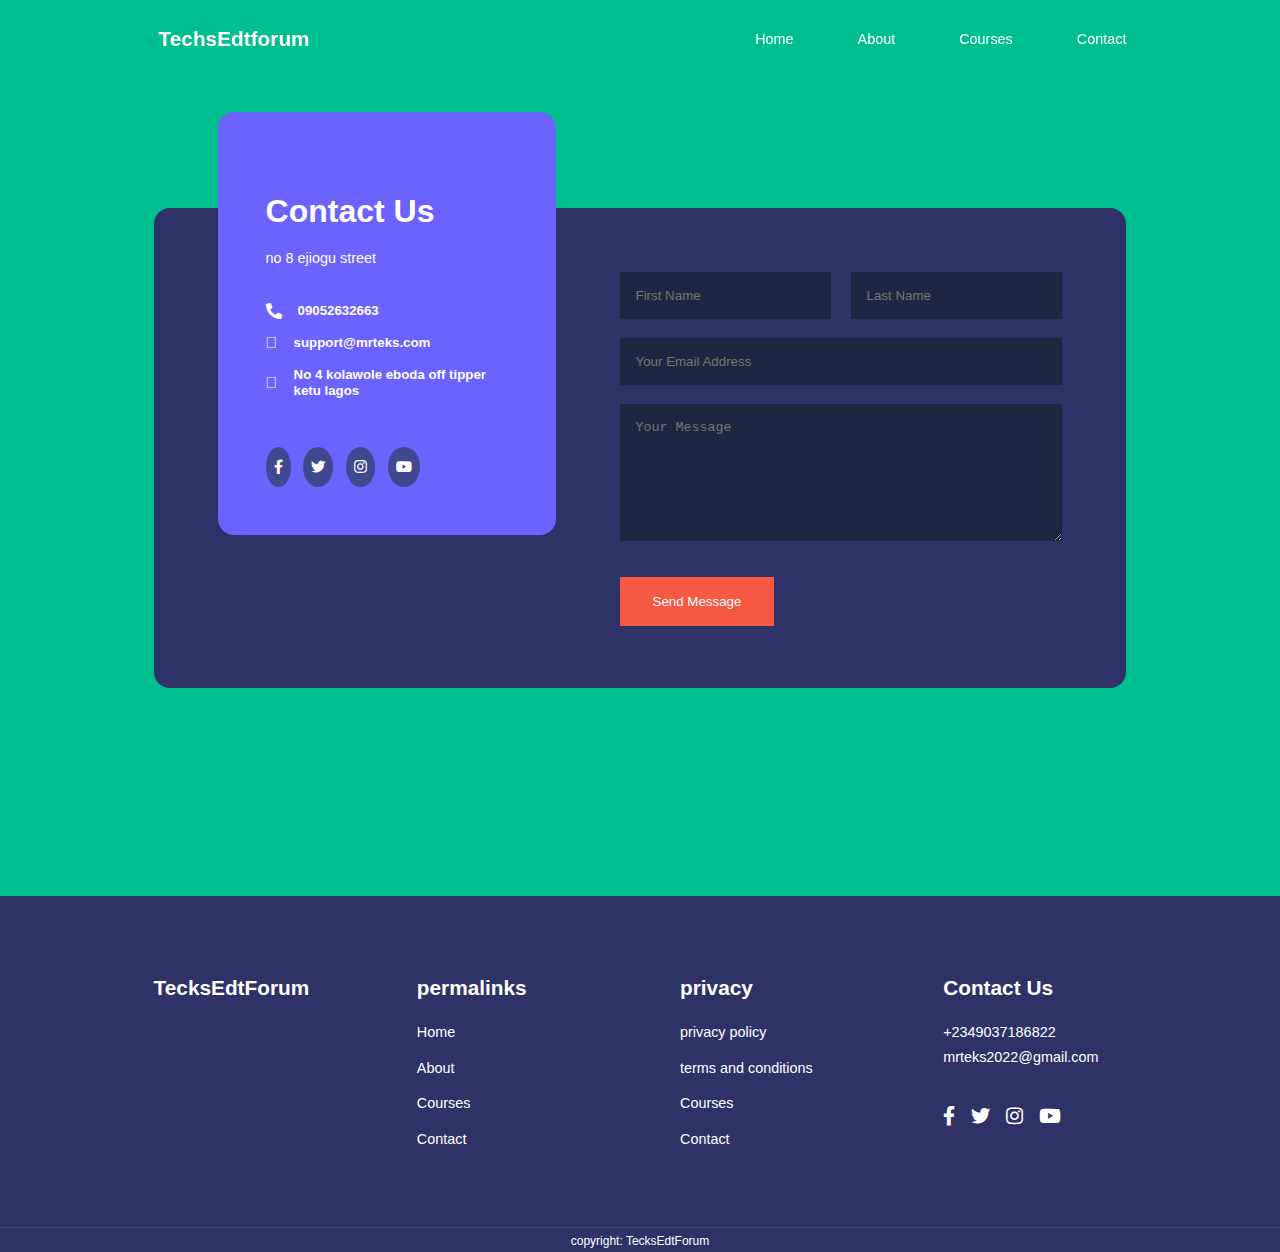
==== contact.html @ 3ba2edaa "yes" ====
<!DOCTYPE html>
<html lang="en">

<head>
    <meta charset="UTF-8">
    <meta http-equiv="X-UA-Compatible" content="IE=edge">
    <meta name="viewport" content="width=device-width, initial-scale=1.0">
    <title>Techs Educational Forum</title>
    <link rel="stylesheet" href="https://pro.fontawesome.com/releases/v5.10.0/css/all.css" />
    <link rel="stylesheet" href="style.css" />
    <link rel="stylesheet" href="contact.css" />


    <!----google font link-->

    <!-----------swipper js----------------------------------------------------->



    <!-- Demo styles -->

</head>

<body>

    <!-----------navbar section----------------------------------------------------->
    <nav>
        <div class="container nav_container">
            <a style="margin-left: 5px; margin-top: 70px;" href="index.html">
                <h4>TechsEdtforum</h4>
            </a>
            <ul class="nav-menu">
                <li><a href="index.html">Home</a></li>
    
                <li><a href="about.html">About</a></li>
                <li><a href="courses.html">Courses</a></li>
                <li><a href="contact.html">Contact</a></li>
            </ul>
            <button id="open-menu-btn"><i class="fas fa-bars"></i></button>
            <button id="close-menu-btn"><i class="fas fa-times"></i></button>
        </div>
    </nav>
    
    <!----------end of-navbar section--------------------------------------------------->





     <section class="contact">
        <div class="container contact_container">
            <aside class="contact_aside">
                <div class="aside_image">
                    <img src="https://encrypted-tbn0.gstatic.com/images?q=tbn:ANd9GcSjapuB-Xs7o-q5XY6sH4Qke9EkDPVwxb4OCA&usqp=CAU" alt="">
                </div>
                <h2>Contact Us</h2>
                <p>no 8 ejiogu street</p>
                <ul class="contact_details">
                    <li>
                        <i class="fas fa-phone-alt"></i>
                        <h5>09052632663</h5>
                    </li>
                     
                    <li>
                        <i class="fal fa-envelope"></i>
                        <h5>support@mrteks.com</h5>
                    </li>

                    <li>
                        <i class="fal fa-map"></i>
                        <h5>No 4 kolawole eboda off tipper ketu lagos</h5>
                    </li>

                </ul>

                <ul class="contact_socials">
                
                    <a href=""><i class="fab fa-facebook-f"></i></a>
                    <a href=""><i class="fab fa-twitter"></i></a>
                    <a href=""><i class="fab fa-instagram"></i></a>
                    <a href=""><i class="fab fa-youtube"></i></a>
                </ul>
            </aside>



         <form action="https://formspree.io/f/xpznvjqe" method="POST" class="contact_form">
            <div class="form_name">
                <input type="text" name="First Name" placeholder="First Name" required>
                <input type="text" name="Last Name" placeholder="Last Name" required>
            </div>
              <input type="email" name="Email Address" placeholder="Your Email Address" required>
            <textarea name="message" rows="7" required placeholder="Your Message"></textarea>
            <button type="submit" class="btn btn-primary">Send Message</button>
            
           
         </form>

        </div>
     </section>














    <!----------footer section section-------------------------------------------------->
    
    
    <footer class="footer">
        <div class="container footer_container">
            <div class="footer_1">
                <a href="index.html" class="footer_logo">
                    <h4>TecksEdtForum</h4>
                </a>
                <p></p>
            </div>
    
            <div class="footer_2">
                <h4>permalinks</h4>
                <ul class="permalinks">
                    <li><a href="index.html">Home</a></li>
    
                    <li><a href="about.html">About</a></li>
                    <li><a href="courses.html">Courses</a></li>
                    <li><a href="contact.html">Contact</a></li>
                </ul>
    
            </div>
    
            <div class="footer_3">
                <h4>privacy</h4>
                <ul class="privacy">
                    <li><a href="index.html">privacy policy</a></li>
    
                    <li><a href="about.html">terms and conditions</a></li>
                    <li><a href="courses.html">Courses</a></li>
                    <li><a href="contact.html">Contact</a></li>
                </ul>
    
            </div>
    
            <div class="footer_4">
                <h4>Contact Us</h4>
                <Span>+2349037186822</Span>
                <p>mrteks2022@gmail.com</p>
                <ul class="footer_socials">
    
                    <a href="index.html"><i class="fab fa-facebook-f"></i></a>
                    <a href="index.html"><i class="fab fa-twitter"></i></a>
                    <a href="index.html"><i class="fab fa-instagram"></i></a>
                    <a href="index.html"><i class="fab fa-youtube"></i></a>
                </ul>
            </div>
        </div>
        <div class="footer_copyright">
            <small>copyright: TecksEdtForum</small>
        </div>
    </footer>
    
    
    
    
    
    <!--------end--footer section section-------------------------------------------------->
    
    
    
    
    <!----------change navbar style onscroll--with javascript------------------------------------------------->
    <script>
        window.addEventListener('scroll', () => {
            document.querySelector('nav').classList.toggle
                ('window-scroll', window.scrollY > 0)
        })
    </script>
    
    
    
    
    
    <!----------Show/hide nav meu-------->
    <script>
        const menu = document.querySelector(".nav-menu");
        const menuBtn = document.querySelector("#open-menu-btn");
        const closeBtn = document.querySelector("#close-menu-btn");

        menuBtn.addEventListener('click', () => {
            menu.style.display = "flex";
            closeBtn.style.display = "inline-block";
            menuBtn.style.display = "none"
        })

        //--close nav menu

        const closeNav = () => {
            menu.style.display = "none";
            closeBtn.style.display = "none";
            menuBtn.style.display = "inline-block"
        }

        closeBtn.addEventListener('click', closeNav)






    </script>
    
    
    </body>
    
    </html>
---- style.css ----
* {
    padding: 0;
    margin: 0;
    box-sizing: border-box;
    border: 0;
    outline: 0;
    text-decoration: none;
    list-style: none;
   
   
  
}

:root {
    --color-primary: #6c63ff;
    --color-success: #00bf8e;
    --color-warning: #f7c94b;
    --color-danger: #f75842;
    --color-danger-variant: rgba(247, 88, 66, 0.4);
    --color-white: #fff;
    --color-light: rgba(255, 255, 255, 0.7);
    --color-black: #000;
    --color-bg: #1f2641;
    --color-bg1: #2e3267;
    --color-bg2: #424890;
    
    --container-width-lg: 76%;
    --container-width-md: 90%;
    --container-width-sm: 94%;
    --transition: all 400ms ease;

}

body {
    font-family: 'Montserrat', sans-serif;
    line-height: 1.7;
    color: var(--color-white);
    background: var(--color-success);
}

.container {
    width: var(--container-width-lg);
    margin: 0 auto;
}

section {
    padding: 6rem 0;
}
    
section h2 {
    text-align: center;
    margin-bottom: 4rem;
}

h1, h2, h3, h4, h5 {
    line-height: 1.2;
}

h1 {
    font-size: 2.4rem;
    margin-left: ;
}

h2 {
    font-size: 2rem;
}

h3 {
    font-size: 1.6rem;
}

h4 {
    font-size: 1.3rem;
    
}



a {
    color: var(--color-white);
}

img {
    width: 100%;
    display: block;
    object-fit: cover;
  
   
}

.btn {
    display: inline-block;
    background: var(--color-white);
    color: var(--color-black);
    padding: 1rem 2rem;
    border: 1px solid transparent;
    font-weight: 500;
    transition: var(--transition);
   
}

.btn:hover {
    background: transparent;
    color: var(--color-white);
    border: var(--color-white);
}

.btn-primary {
    background: var(--color-danger);
    color: var(--color-white);
}

/*-------navbar------*/

nav {
  background: transparent;
  width: 100vw;
  height: 5rem;
  position: fixed;
  top: 0;
  z-index: 11;
}

/*------change navbar styles onscroll using javascript------*/

.window-scroll {
    background: var(--color-primary);
    box-shadow: 0 1rem 2rem rgba(0, 0, 0, 0.2);
}

.nav_container {
    height: 10%;
    display: flex;
    justify-content: space-between;
    align-items: center;
}

nav button {
    display: none;
}

.nav-menu {
    display: flex;
    align-items: center;
    gap: 4rem;
    margin-top: 70px;
    
}


.nav-menu a {
    font-size: 0.9rem;
    transition: var(--transition)
}

.nav-menu a:hover {
    color: var(--color-bg2);
}


/*---end of----navbar------*/


/*-------header section------*/

header {
    position: relative;
    top: 5rem;
    overflow: hidden;
    height: 70vh;
    margin-bottom: 5rem;

}

.header_container {
    display: grid;
    grid-template-columns: 1fr 1fr;
    align-items: center;
    gap: 5rem;
    height: 100%;
}

.header_left p {
    margin: 1rem 0 2.4rem;
    
}


/*-------categories section------*/

.categories {
    background: var(--color-bg1);
    height: 40rem;
}

.categories h1 {
    line-height: 1;
    margin-bottom: 3rem;
}

.container_categories {
    display: grid;
    grid-template-columns: 40% 60%;
    gap: 4rem;
    
   
    

}

.categories_left {
    margin-right: 4rem;
    margin-left: ;
}

.categories_left p {
    margin: 1rem 0 3rem;
}

.categories_right {
    display: grid;
    grid-template-columns: repeat(3, 1fr);
    gap: 1.2rem;
    
    
}

.category {
    background: var(--color-bg2);
    padding: 2rem;
    border-radius: 2rem;
    transition: var(--transition);
    
    

   

}

.category:hover {
    box-shadow: 0 3rem 3rem rgba(0, 0, 0, 0.3);
    z-index: 1;
}

.category:nth-child(2) .category_icon {
    background: var(--color-danger);
}

.category:nth-child(3) .category_icon {
    background: var(--color-success);
}

.category:nth-child(4) .category_icon {
    background: var(--color-warning);
}

.category:nth-child(5) .category_icon {
    background: var(--color-success);
}

.category:nth-child(2) .category_icon {
    background: var(--color-danger);
}

.category:nth-child(7) .category_icon {
    background: var(--color-danger);
}

.category_icon {
    background: var(--color-primary);
    padding: 0.7rem;
    border-radius: 0.9rem;
}

.category h5 {
    margin: 2rem 0 1rem;
}

.category p {
    font-size: 0.75rem;
}

/*------popular courses------*/

.courses {
    margin-top: 5rem;

}

.courses_container {
    display: grid;
    grid-template-columns: repeat(3, 1fr);
    gap: 2rem;
   
   
}
        
 .course {
     background: var(--color-bg1);
     text-align: center;
     border: 3px solid transparent;
    
       
 }
    
.course:hover {
    background: transparent;
    border: var(--color-primary);
    transition: var(--transition);
}

.course_info {
    padding: 2rem;
}

.course_info p {
    margin: 1.2rem 0 2rem;
    font-size: 0.9rem;
}

/*------frequently ask cquestion styles]'------*/


.faqs {
    background: var(--color-bg1);
    box-shadow: inset 0 0 3rem rgba(0, 0, 0, 0.5);
}

.faqs_container {
    display: grid;
    grid-template-columns: 1fr 1fr;
    gap: 1rem;
}

.faq {
    padding: 2rem;
    display: flex;
    align-items: center;
    gap: 1.4rem;
    height: fit-content;
    background: var(--color-primary);
    cursor: pointer;
}

.faq h4 {
    font-size: 1rem;
    line-height: 2.2;
}

.faq_icon {
    align-self: flex-start;
    font-size: 1rem;
}

.faq p {
    margin-top: 0.8rem;
    display: none;
}

.faq.open p {
    display: block;
}



/*------testimonial style styles]'------*/

.testimonials_container {
    overflow-x: hidden;
    position: relative;
    margin-bottom: 5rem;
   
   
   
}
    
.testimonial {
    padding-top: 2rem;
}

.avatar {
    width: 6rem;
    height: 6rem;
    border-radius: 50%;
    overflow: hidden;
    margin: 0 auto 1rem;
    border: 1rem solid var(--color-bg1);

}

.testimonial_info {
    text-align: center;
}

.testimonial_body {
    background: var(--color-primary);
    padding: 2rem;
    margin-top: 3rem;
    position: relative;
   
}  
    

    

   
    



       
        
 .testimonial_body::before {
    content: "";
    display: block;
   
    background: linear-gradient(-135deg,transparent, var(--color-primary), var(--color-primary));
    width: 3rem;
    height: 3rem;
    position: absolute;
    left: 50%;
    top: -1.5rem;
    transform: rotate(45deg);
 }

 /*------end of testimonial------*/
 

 /*------footer style styles]'------*/

 
footer {
    background: var(--color-bg1);
    padding-top: 5rem;
    font-size: 0.9rem;
}

.footer_container {
    display: grid;
    grid-template-columns: repeat(4, 1fr);
    gap: 5rem;
}

.footer_container > div h4 {
    margin-bottom: 1.2rem;
}

.footer_2 p {
    margin: 0 0 2rem;
}

footer ul li {
    margin-bottom: 0.7rem;
}

footer ul li a:hover {
    text-decoration: underline;
}

.footer_socials {
    display: flex;
    gap: 1rem;
    font-size: 1.2rem;
    margin-top: 2rem;
}

.footer_copyright {
    text-align: center;
    margin-top: 4rem;
    padding: 1.2ren 0;
    border-top: 1px solid var(--color-bg2);
}


    
    
   
   /*------media querries for tablet------*/

@media screen and (max-width: 1024px) {
    .container {
        width: var(--container-width-md);
    }
    
    h1 {
        font-size: 2rem;
    }

    h2 {
        font-size: 1.7rem;
    }

    h3 {
        font-size: 1.4rem;
    }

    h4 {
        font-size: 1.2rem;
    }

         /*------navbar------*/

    nav button {
        display: inline-block;
        background: transparent;
        font-size: 1.8rem;
        color: #fff;
        margin-top: 70px;
        cursor: pointer;
    }

    nav button#close-menu-btn {
        display: none;
    }

    .nav-menu {
        position: fixed;
        top: 5rem;
        right: 5%;
        height: fit-content;
        width: 18rem;
        flex-direction: column;
        gap: 0;
        display: none;
        margin-top: 50px;
    }

    .nav-menu li {
        width: 100%;
        height: 5.8rem;
        animation: animateNavItems 400ms linear forwards;
        transform-origin: top right;
        opacity: 0;
    }

    .nav-menu li:nth-child(2) {
        animation-delay: 200ms;
    }

    .nav-menu li:nth-child(3) {
        animation-delay: 400ms;
    }

    .nav-menu li:nth-child(4) {
        animation-delay: 600ms;
    }

   


    @keyframes animateNavItems {
        0% {
           transform: rotateZ(-90deg);
        }
        100% {
          transform: rotateZ(0);
          opacity: 1;
        }
    }

    .nav-menu li a {
        background: var(--color-primary);
        box-shadow: -4rem 6rem 10rem rgba(0, 0, 0, 0.6);
        width: 100%;
        height: 100%;
        display: grid;
        place-items: center;
    }

        .nav-menu li a:hover {
            background: var(--color-bg2);
            color: var(--color-white);
        }



    /*------header----------------------------------------------------*/
       header {
        height: 52vh;
        margin-bottom: 4rem;
       }

       .header_container {
        gap: 0;
        padding-bottom: 3rem;
       }

 /*------------------end of header section---------------------------------------*/

/*---------------------category section-------------------------------------*/ 

 .categories {
    height: auto;
 }

 .container_categories {
    grid-template-columns: 1fr;
    gap: 3rem;
 }

 .categories_left {
    margin-right: 0;
 }

 .categories .btn {
    margin-bottom: 5rem;
 }
/*------------------end of categories---------------------------------------*/

/*------------------popular courses section---------------------------------------*/

.courses {
    margin-top: 0;
}

.courses_container {
    grid-template-columns: 1fr 1fr;
    
}

/*------------------end of courses---------------------------------------*/

/*------------------fags question--------------------------------------*/

.faqs_container {
    grid-template-columns: 1fr;
}

.faq {
    padding: 1.5rem;
}
/*------------------end faq question--------------------------------------*/
/*------------------footer section -------------------------------------*/

.footer_container {
    grid-template-columns: 1fr 1fr;
}





/*-----------------ABOUT PAGE -------------------------------------*/
.about_achievements {
    margin-top: 2rem;
}

.about_achievements-container {
    grid-template-columns: 1fr;
    gap: 4rem;
}

}

















/*------media querries for phones------*/

@media screen and (max-width: 600px) {
    .container {
        width: var(--container-width-sm);
    }

        /*------navbar------*/

    .nav-menu {
        right: 3%;

    }
 /*------header------*/

 header {
    height: 100vh;
    
 }

 .header_container {
    grid-template-columns: 1fr;
    text-align: center;
    margin-top: -2rem;
 }

 .header_left p {
    margin-bottom: 1.3rem;
 }

  /*------categories------*/


  .categories_right {
    grid-template-columns: 1fr 1fr;
  }

  .category {
    padding: 1rem;
    border-radius: 1rem;
  }

  .category_icon {
    margin-top: 4px;
    display: inline-block;
  }

  /*------popular courses------*/

  .courses_container {
    grid-template-columns: 1fr;
  }

  /*------testimonial------*/

.testimonial_body {
    padding: 1.2rem;
}
 /*------footer------*/
 .footer_container {
    grid-template-columns: 1fr;
    text-align: center;
    gap: 2rem;
 }

 .footer_1 p {
    margin: 1rem auto;
 }

 .footer_socials {
    justify-content: center;
 }


}
---- contact.css ----
.contact_container {
    background: var(--color-bg1);
    padding: 4rem;
    display: grid;
    grid-template-columns: 40% 60%;
    gap: 4rem;
    height: 30rem;
    margin: 7rem auto;
    border-radius: 1rem;
}
/*------------------contact aside -------------------------------------*/
.contact_aside {
    background: var(--color-primary);
    padding: 3rem;
    border-radius: 1rem;
    position: relative;
    bottom: 10rem;
}

.aside_image {
    width: 12rem;
    margin-bottom: 2rem;
}

.contact_aside h2 {
    text-align: left;
    margin-bottom: 1rem;
}

.contact_aside p {
    font-size: 0.9rem;
    margin-bottom: 2rem;
}

.contact_details li {
    display: flex;
    gap: 1rem;
    align-items: center;
    margin-bottom: 1rem;
}

.contact_socials {
    display: flex;
    gap: 0.8rem;
    margin-top: 3rem;
}

.contact_socials a {
    background: var(--color-bg2);
    padding: 0.5rem;
    border-radius: 50%;
    font-size: 0.9rem;
    transition: var(--transition);
}

.contact_socials:hover {
    background: transparent;
}

.contact_form {
    display: flex;
    flex-direction: column;
    gap: 1.2rem;
    margin-right: 4rem;
}

.form_name {
    display: flex;
    gap: 1.2rem;
}

.contact_form input[type="text"] {
    width: 50%;
}

input, textarea {
    width: 100%;
    padding: 1rem;
    background: var(--color-bg);
    color: var(--color-white);
}

.contact_form .btn {
    width: max-content;
    cursor: pointer;
    margin-top: 1rem;
}


/*------media querries for tablet------*/
@media screen and (max-width: 1024px) {
    .contact {
        padding-bottom: 0;
        gap: 0.7rem;

    }

    .contact_container {
        gap: 1.5rem;
        margin-top: 3rem;
        height: auto;
        padding: 1.5rem;
    }

    .contact_aside {
        width: auto;
        padding: 1.5rem;
        bottom: 0;
    }

    .contact_form {
        align-self: center;
        margin-right: 1.5rem;

    }

}

/*------media querries for tablet------*/
@media screen and (max-width: 600px) {
    .contact_container {
        grid-template-columns: 1fr;
        gap: 3rem;
        margin-top: 0;
        padding: 0;
    }

    .contact_form {
        margin: 0 1.5rem 3rem;
    }

    .form_name {
        flex-direction: column;
    }

    .form_name input[type="text"] {
        width: 100%;
    }
}
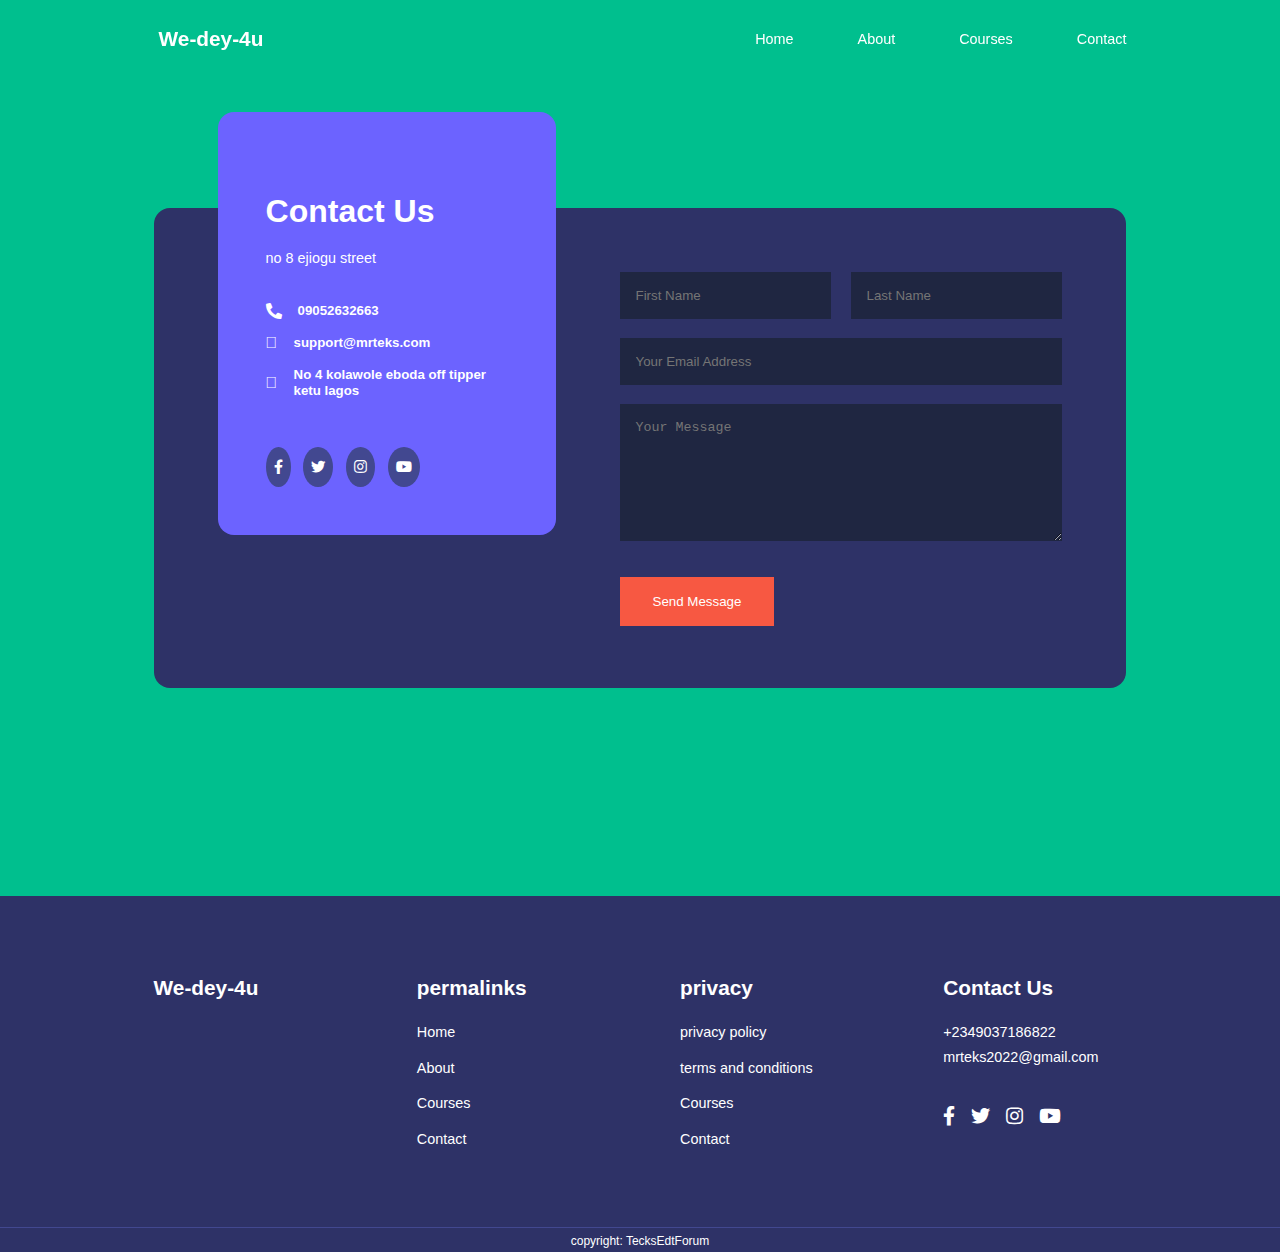
==== commit 5e9e47c1: "first commit" ====
--- a/contact.html
+++ b/contact.html
@@ -27,7 +27,7 @@
     <nav>
         <div class="container nav_container">
             <a style="margin-left: 5px; margin-top: 70px;" href="index.html">
-                <h4>TechsEdtforum</h4>
+                <h4>We-dey-4u</h4>
             </a>
             <ul class="nav-menu">
                 <li><a href="index.html">Home</a></li>
@@ -119,7 +119,7 @@
         <div class="container footer_container">
             <div class="footer_1">
                 <a href="index.html" class="footer_logo">
-                    <h4>TecksEdtForum</h4>
+                    <h4>We-dey-4u</h4>
                 </a>
                 <p></p>
             </div>
